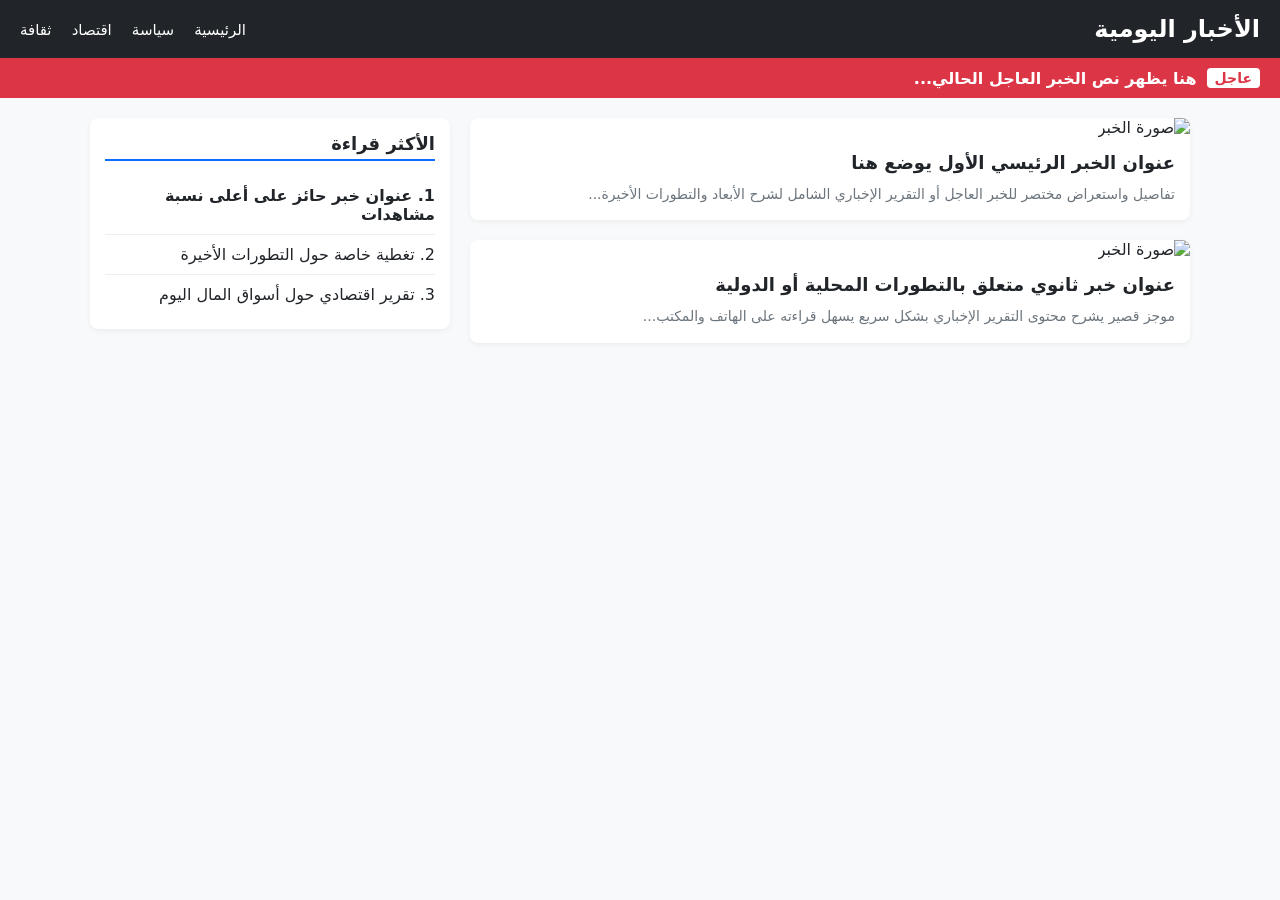
==== index.html @ fcaf2db1 "Create index.html for news platform layout This HTML file sets up a news platform with a responsive " ====
<!DOCTYPE html>
<html lang="ar" dir="rtl">
<head>
    <meta charset="UTF-8">
    <meta name="viewport" content="width=device-width, initial-scale=1.0">
    <title>منصة الأخبار العامة</title>
    <style>
        :root {
            --main-color: #0d6efd;
            --dark-color: #212529;
            --bg-color: #f8f9fa;
            --card-bg: #ffffff;
            --urgent-color: #dc3545;
        }

        body {
            font-family: system-ui, -apple-system, sans-serif;
            background-color: var(--bg-color);
            margin: 0;
            padding: 0;
            color: var(--dark-color);
        }

        /* الهيدر وشريط الملاحة */
        header {
            background-color: var(--dark-color);
            color: white;
            padding: 15px 20px;
            display: flex;
            justify-content: space-between;
            align-items: center;
        }

        header h1 {
            margin: 0;
            font-size: 24px;
        }

        nav a {
            color: white;
            text-decoration: none;
            margin-right: 15px;
            font-size: 15px;
        }

        /* شريط العاجل */
        .ticker {
            background-color: var(--urgent-color);
            color: white;
            padding: 10px 20px;
            font-weight: bold;
            display: flex;
            align-items: center;
        }

        .ticker span {
            background: white;
            color: var(--urgent-color);
            padding: 2px 8px;
            border-radius: 4px;
            margin-left: 10px;
            font-size: 14px;
        }

        /* الحاوية الرئيسية */
        .container {
            max-width: 1100px;
            margin: 20px auto;
            padding: 0 15px;
            display: grid;
            grid-template-columns: 2fr 1fr;
            gap: 20px;
        }

        /* شبكة الأخبار */
        .main-news {
            display: grid;
            gap: 20px;
        }

        .news-card {
            background: var(--card-bg);
            border-radius: 8px;
            overflow: hidden;
            box-shadow: 0 2px 5px rgba(0,0,0,0.05);
        }

        .news-card img {
            width: 100%;
            height: 200px;
            object-fit: cover;
        }

        .news-content {
            padding: 15px;
        }

        .news-content h3 {
            margin: 0 0 10px 0;
            font-size: 18px;
        }

        .news-content p {
            margin: 0;
            color: #6c757d;
            font-size: 14px;
            line-height: 1.6;
        }

        /* الشريط الجانبي */
        .sidebar {
            background: var(--card-bg);
            padding: 15px;
            border-radius: 8px;
            box-shadow: 0 2px 5px rgba(0,0,0,0.05);
            height: fit-content;
        }

        .sidebar h2 {
            font-size: 18px;
            border-bottom: 2px solid var(--main-color);
            padding-bottom: 5px;
            margin-top: 0;
        }

        .sidebar-item {
            padding: 10px 0;
            border-bottom: 1px solid #eee;
        }

        .sidebar-item:last-child {
            border-bottom: none;
        }

        /* التجاوب مع الهواتف */
        @media (max-width: 768px) {
            .container {
                grid-template-columns: 1fr;
            }
        }
    </style>
</head>
<body>

    <header>
        <h1>الأخبار اليومية</h1>
        <nav>
            <a href="#">الرئيسية</a>
            <a href="#">سياسة</a>
            <a href="#">اقتصاد</a>
            <a href="#">ثقافة</a>
        </nav>
    </header>

    <div class="ticker">
        <span>عاجل</span>
        <div>هنا يظهر نص الخبر العاجل الحالي...</div>
    </div>

    <div class="container">
        <!-- قسم الأخبار الرئيسية -->
        <main class="main-news">
            <article class="news-card">
                <img src="https://via.placeholder.com/600x300" alt="صورة الخبر">
                <div class="news-content">
                    <h3>عنوان الخبر الرئيسي الأول يوضع هنا</h3>
                    <p>تفاصيل واستعراض مختصر للخبر العاجل أو التقرير الإخباري الشامل لشرح الأبعاد والتطورات الأخيرة...</p>
                </div>
            </article>

            <article class="news-card">
                <img src="https://via.placeholder.com/600x300" alt="صورة الخبر">
                <div class="news-content">
                    <h3>عنوان خبر ثانوي متعلق بالتطورات المحلية أو الدولية</h3>
                    <p>موجز قصير يشرح محتوى التقرير الإخباري بشكل سريع يسهل قراءته على الهاتف والمكتب...</p>
                </div>
            </article>
        </main>

        <!-- الشريط الجانبي (الأكثر قراءة / آخر الأخبار) -->
        <aside class="sidebar">
            <h2>الأكثر قراءة</h2>
            <div class="sidebar-item">
                <a href="#" style="text-decoration:none; color:inherit; font-weight:bold;">1. عنوان خبر حائز على أعلى نسبة مشاهدات</a>
            </div>
            <div class="sidebar-item">
                <a href="#" style="text-decoration:none; color:inherit;">2. تغطية خاصة حول التطورات الأخيرة</a>
            </div>
            <div class="sidebar-item">
                <a href="#" style="text-decoration:none; color:inherit;">3. تقرير اقتصادي حول أسواق المال اليوم</a>
            </div>
        </aside>
    </div>

</body>
</html>
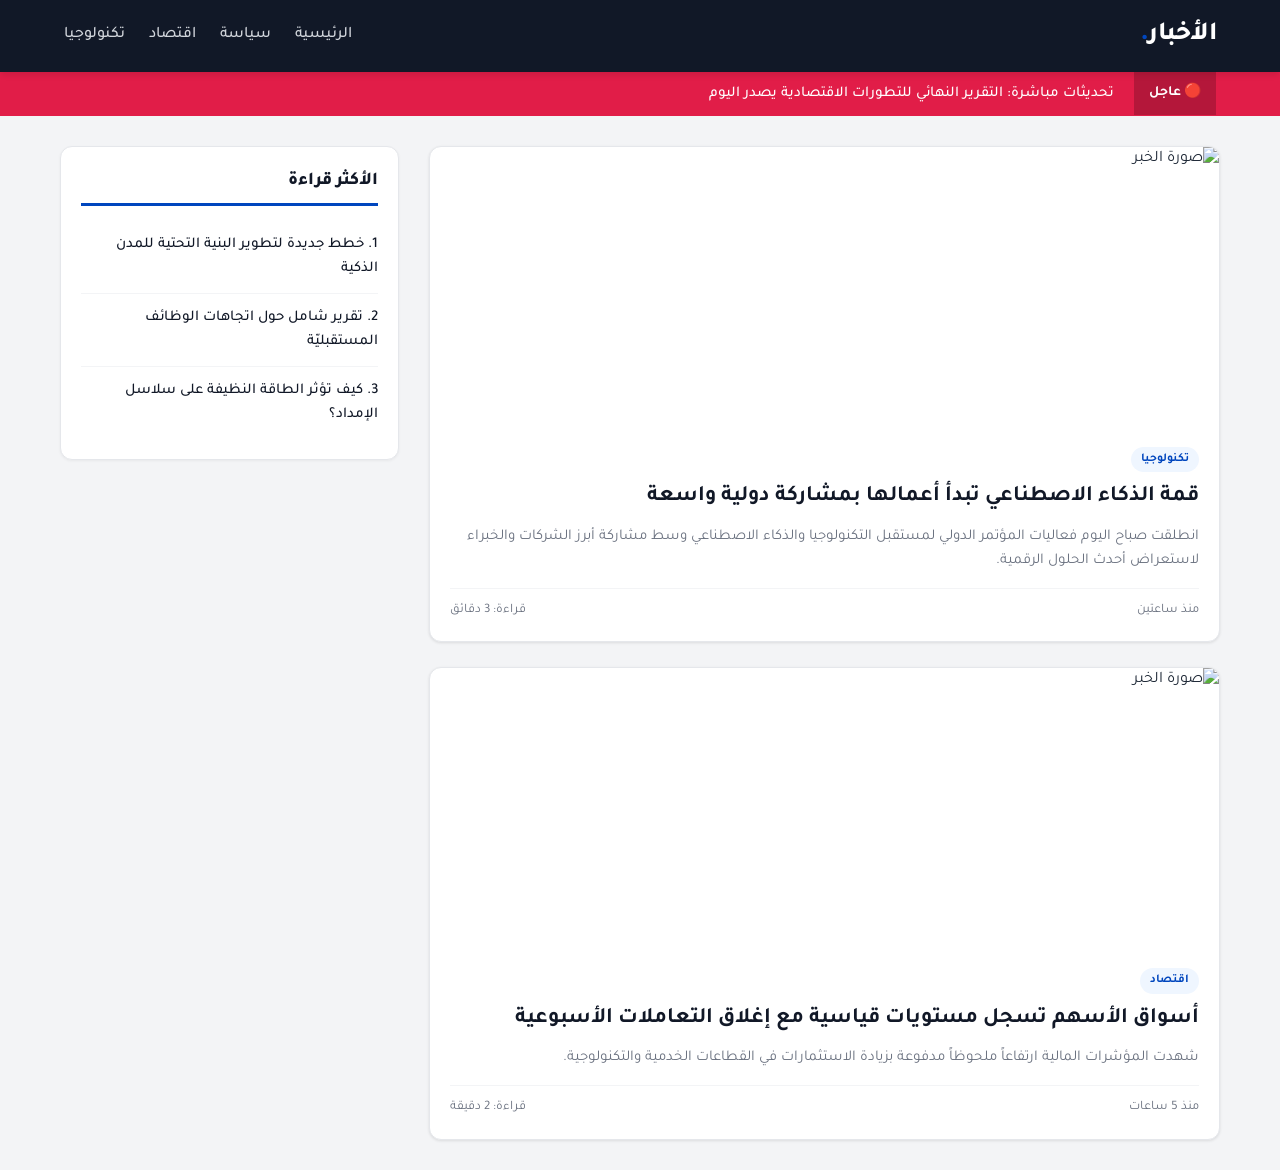
==== commit 356c1b50: "Revamp index.html with new styles and layout Updated styles and structure for improved layout and re" ====
--- a/index.html
+++ b/index.html
@@ -4,138 +4,254 @@
     <meta charset="UTF-8">
     <meta name="viewport" content="width=device-width, initial-scale=1.0">
     <title>منصة الأخبار العامة</title>
+    <!-- ربط خط Tajawal المخصص للمواقع الإخبارية -->
+    <link rel="preconnect" href="https://fonts.googleapis.com">
+    <link rel="preconnect" href="https://fonts.gstatic.com" crossorigin>
+    <link href="https://fonts.googleapis.com/css2?family=Tajawal:wght@400;500;700;800&display=swap" rel="stylesheet">
+    
     <style>
         :root {
-            --main-color: #0d6efd;
-            --dark-color: #212529;
-            --bg-color: #f8f9fa;
+            --primary-color: #0046be;
+            --dark-color: #111827;
+            --light-bg: #f3f4f6;
             --card-bg: #ffffff;
-            --urgent-color: #dc3545;
+            --urgent-color: #e11d48;
+            --text-color: #1f2937;
+            --text-muted: #6b7280;
+        }
+
+        * {
+            box-sizing: border-box;
+            transition: all 0.2s ease-in-out;
         }
 
         body {
-            font-family: system-ui, -apple-system, sans-serif;
-            background-color: var(--bg-color);
+            font-family: 'Tajawal', sans-serif;
+            background-color: var(--light-bg);
             margin: 0;
             padding: 0;
-            color: var(--dark-color);
+            color: var(--text-color);
+            line-height: 1.6;
         }
 
         /* الهيدر وشريط الملاحة */
         header {
             background-color: var(--dark-color);
             color: white;
-            padding: 15px 20px;
+            padding: 15px 5%;
             display: flex;
             justify-content: space-between;
             align-items: center;
-        }
-
-        header h1 {
+            box-shadow: 0 4px 6px -1px rgba(0, 0, 0, 0.1);
+            position: sticky;
+            top: 0;
+            z-index: 100;
+        }
+
+        .brand h1 {
             margin: 0;
-            font-size: 24px;
+            font-size: 26px;
+            font-weight: 800;
+            letter-spacing: -0.5px;
+            color: white;
+        }
+
+        .brand h1 span {
+            color: var(--primary-color);
         }
 
         nav a {
+            color: #d1d5db;
+            text-decoration: none;
+            margin-right: 20px;
+            font-weight: 500;
+            font-size: 16px;
+        }
+
+        nav a:hover {
             color: white;
-            text-decoration: none;
-            margin-right: 15px;
-            font-size: 15px;
-        }
-
-        /* شريط العاجل */
-        .ticker {
+        }
+
+        /* شريط العاجل المتحرك */
+        .ticker-wrapper {
             background-color: var(--urgent-color);
             color: white;
+            display: flex;
+            align-items: center;
+            padding: 0 5%;
+            font-weight: 700;
+            overflow: hidden;
+        }
+
+        .ticker-title {
+            background: rgba(0, 0, 0, 0.2);
+            padding: 10px 15px;
+            white-space: nowrap;
+            font-size: 14px;
+            display: flex;
+            align-items: center;
+            gap: 8px;
+        }
+
+        .ticker-text {
             padding: 10px 20px;
-            font-weight: bold;
-            display: flex;
-            align-items: center;
-        }
-
-        .ticker span {
-            background: white;
-            color: var(--urgent-color);
-            padding: 2px 8px;
-            border-radius: 4px;
-            margin-left: 10px;
-            font-size: 14px;
+            white-space: nowrap;
+            overflow: hidden;
+            text-overflow: ellipsis;
+            font-weight: 500;
+            font-size: 15px;
         }
 
         /* الحاوية الرئيسية */
         .container {
-            max-width: 1100px;
-            margin: 20px auto;
-            padding: 0 15px;
+            max-width: 1200px;
+            margin: 30px auto;
+            padding: 0 20px;
             display: grid;
-            grid-template-columns: 2fr 1fr;
-            gap: 20px;
+            grid-template-columns: 2.8fr 1.2fr;
+            gap: 30px;
         }
 
         /* شبكة الأخبار */
         .main-news {
             display: grid;
-            gap: 20px;
+            gap: 25px;
         }
 
         .news-card {
             background: var(--card-bg);
-            border-radius: 8px;
+            border-radius: 12px;
             overflow: hidden;
-            box-shadow: 0 2px 5px rgba(0,0,0,0.05);
+            box-shadow: 0 1px 3px rgba(0, 0, 0, 0.1);
+            border: 1px solid #e5e7eb;
+            display: flex;
+            flex-direction: column;
+        }
+
+        .news-card:hover {
+            transform: translateY(-3px);
+            box-shadow: 0 10px 15px -3px rgba(0, 0, 0, 0.1);
         }
 
         .news-card img {
             width: 100%;
-            height: 200px;
+            height: 280px;
             object-fit: cover;
         }
 
         .news-content {
-            padding: 15px;
-        }
-
-        .news-content h3 {
-            margin: 0 0 10px 0;
-            font-size: 18px;
+            padding: 20px;
+        }
+
+        .category-tag {
+            display: inline-block;
+            background-color: #eff6ff;
+            color: var(--primary-color);
+            font-size: 12px;
+            font-weight: 700;
+            padding: 3px 10px;
+            border-radius: 20px;
+            margin-bottom: 10px;
+        }
+
+        .news-content h2 {
+            margin: 0 0 12px 0;
+            font-size: 22px;
+            font-weight: 700;
+            color: var(--dark-color);
+            line-height: 1.4;
         }
 
         .news-content p {
-            margin: 0;
-            color: #6c757d;
-            font-size: 14px;
-            line-height: 1.6;
+            margin: 0 0 15px 0;
+            color: var(--text-muted);
+            font-size: 15px;
+        }
+
+        .news-meta {
+            display: flex;
+            justify-content: space-between;
+            align-items: center;
+            border-top: 1px solid #f3f4f6;
+            padding-top: 12px;
+            font-size: 13px;
+            color: var(--text-muted);
         }
 
         /* الشريط الجانبي */
         .sidebar {
+            display: flex;
+            flex-direction: column;
+            gap: 25px;
+        }
+
+        .widget {
             background: var(--card-bg);
-            padding: 15px;
-            border-radius: 8px;
-            box-shadow: 0 2px 5px rgba(0,0,0,0.05);
-            height: fit-content;
-        }
-
-        .sidebar h2 {
+            padding: 20px;
+            border-radius: 12px;
+            border: 1px solid #e5e7eb;
+            box-shadow: 0 1px 3px rgba(0, 0, 0, 0.05);
+        }
+
+        .widget-title {
             font-size: 18px;
-            border-bottom: 2px solid var(--main-color);
-            padding-bottom: 5px;
+            font-weight: 800;
             margin-top: 0;
+            margin-bottom: 15px;
+            padding-bottom: 8px;
+            border-bottom: 3px solid var(--primary-color);
+            color: var(--dark-color);
+        }
+
+        .sidebar-list {
+            list-style: none;
+            padding: 0;
+            margin: 0;
         }
 
         .sidebar-item {
-            padding: 10px 0;
-            border-bottom: 1px solid #eee;
+            padding: 12px 0;
+            border-bottom: 1px solid #f3f4f6;
         }
 
         .sidebar-item:last-child {
             border-bottom: none;
         }
 
-        /* التجاوب مع الهواتف */
-        @media (max-width: 768px) {
+        .sidebar-item a {
+            text-decoration: none;
+            color: var(--dark-color);
+            font-weight: 500;
+            font-size: 15px;
+            display: block;
+        }
+
+        .sidebar-item a:hover {
+            color: var(--primary-color);
+        }
+
+        /* التجاوب مع الهواتف الذكية */
+        @media (max-width: 868px) {
             .container {
                 grid-template-columns: 1fr;
+            }
+
+            header {
+                flex-direction: column;
+                gap: 12px;
+            }
+
+            nav {
+                display: flex;
+                gap: 10px;
+            }
+
+            nav a {
+                margin: 0;
+            }
+
+            .news-card img {
+                height: 200px;
             }
         }
     </style>
@@ -143,51 +259,67 @@
 <body>
 
     <header>
-        <h1>الأخبار اليومية</h1>
+        <div class="brand">
+            <h1>الأخبار<span>.</span></h1>
+        </div>
         <nav>
             <a href="#">الرئيسية</a>
             <a href="#">سياسة</a>
             <a href="#">اقتصاد</a>
-            <a href="#">ثقافة</a>
+            <a href="#">تكنولوجيا</a>
         </nav>
     </header>
 
-    <div class="ticker">
-        <span>عاجل</span>
-        <div>هنا يظهر نص الخبر العاجل الحالي...</div>
+    <div class="ticker-wrapper">
+        <div class="ticker-title">🔴 عاجل</div>
+        <div class="ticker-text">تحديثات مباشرة: التقرير النهائي للتطورات الاقتصادية يصدر اليوم</div>
     </div>
 
     <div class="container">
         <!-- قسم الأخبار الرئيسية -->
         <main class="main-news">
             <article class="news-card">
-                <img src="https://via.placeholder.com/600x300" alt="صورة الخبر">
+                <img src="https://images.unsplash.com/photo-1504711434969-e33886168f5c?auto=format&fit=crop&w=800&q=80" alt="صورة الخبر">
                 <div class="news-content">
-                    <h3>عنوان الخبر الرئيسي الأول يوضع هنا</h3>
-                    <p>تفاصيل واستعراض مختصر للخبر العاجل أو التقرير الإخباري الشامل لشرح الأبعاد والتطورات الأخيرة...</p>
+                    <span class="category-tag">تكنولوجيا</span>
+                    <h2>قمة الذكاء الاصطناعي تبدأ أعمالها بمشاركة دولية واسعة</h2>
+                    <p>انطلقت صباح اليوم فعاليات المؤتمر الدولي لمستقبل التكنولوجيا والذكاء الاصطناعي وسط مشاركة أبرز الشركات والخبراء لاستعراض أحدث الحلول الرقمية.</p>
+                    <div class="news-meta">
+                        <span>منذ ساعتين</span>
+                        <span>قراءة: 3 دقائق</span>
+                    </div>
                 </div>
             </article>
 
             <article class="news-card">
-                <img src="https://via.placeholder.com/600x300" alt="صورة الخبر">
+                <img src="https://images.unsplash.com/photo-1486406146926-c627a92ad1ab?auto=format&fit=crop&w=800&q=80" alt="صورة الخبر">
                 <div class="news-content">
-                    <h3>عنوان خبر ثانوي متعلق بالتطورات المحلية أو الدولية</h3>
-                    <p>موجز قصير يشرح محتوى التقرير الإخباري بشكل سريع يسهل قراءته على الهاتف والمكتب...</p>
+                    <span class="category-tag">اقتصاد</span>
+                    <h2>أسواق الأسهم تسجل مستويات قياسية مع إغلاق التعاملات الأسبوعية</h2>
+                    <p>شهدت المؤشرات المالية ارتفاعاً ملحوظاً مدفوعة بزيادة الاستثمارات في القطاعات الخدمية والتكنولوجية.</p>
+                    <div class="news-meta">
+                        <span>منذ 5 ساعات</span>
+                        <span>قراءة: 2 دقيقة</span>
+                    </div>
                 </div>
             </article>
         </main>
 
-        <!-- الشريط الجانبي (الأكثر قراءة / آخر الأخبار) -->
+        <!-- الشريط الجانبي -->
         <aside class="sidebar">
-            <h2>الأكثر قراءة</h2>
-            <div class="sidebar-item">
-                <a href="#" style="text-decoration:none; color:inherit; font-weight:bold;">1. عنوان خبر حائز على أعلى نسبة مشاهدات</a>
-            </div>
-            <div class="sidebar-item">
-                <a href="#" style="text-decoration:none; color:inherit;">2. تغطية خاصة حول التطورات الأخيرة</a>
-            </div>
-            <div class="sidebar-item">
-                <a href="#" style="text-decoration:none; color:inherit;">3. تقرير اقتصادي حول أسواق المال اليوم</a>
+            <div class="widget">
+                <h3 class="widget-title">الأكثر قراءة</h3>
+                <ul class="sidebar-list">
+                    <li class="sidebar-item">
+                        <a href="#">1. خطط جديدة لتطوير البنية التحتية للمدن الذكية</a>
+                    </li>
+                    <li class="sidebar-item">
+                        <a href="#">2. تقرير شامل حول اتجاهات الوظائف المستقبليّة</a>
+                    </li>
+                    <li class="sidebar-item">
+                        <a href="#">3. كيف تؤثر الطاقة النظيفة على سلاسل الإمداد؟</a>
+                    </li>
+                </ul>
             </div>
         </aside>
     </div>
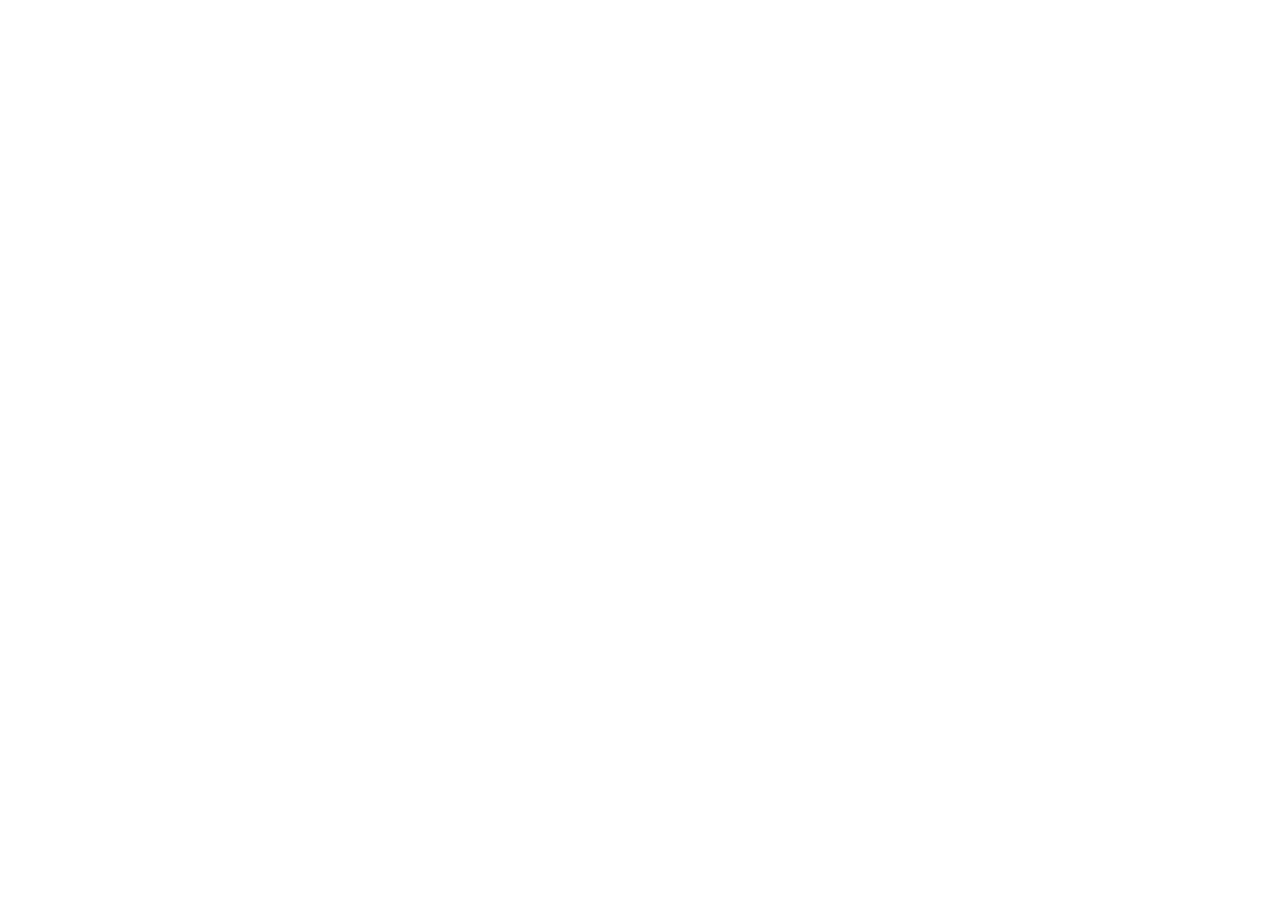
==== commit bbbc957d: "Modify index.html with new meta and script tags Updated meta tags and added scripts for Netlify Iden" ====
--- a/index.html
+++ b/index.html
@@ -1,328 +1,14 @@
 <!DOCTYPE html>
 <html lang="ar" dir="rtl">
 <head>
-    <meta charset="UTF-8">
-    <meta name="viewport" content="width=device-width, initial-scale=1.0">
-    <title>منصة الأخبار العامة</title>
-    <!-- ربط خط Tajawal المخصص للمواقع الإخبارية -->
-    <link rel="preconnect" href="https://fonts.googleapis.com">
-    <link rel="preconnect" href="https://fonts.gstatic.com" crossorigin>
-    <link href="https://fonts.googleapis.com/css2?family=Tajawal:wght@400;500;700;800&display=swap" rel="stylesheet">
-    
-    <style>
-        :root {
-            --primary-color: #0046be;
-            --dark-color: #111827;
-            --light-bg: #f3f4f6;
-            --card-bg: #ffffff;
-            --urgent-color: #e11d48;
-            --text-color: #1f2937;
-            --text-muted: #6b7280;
-        }
-
-        * {
-            box-sizing: border-box;
-            transition: all 0.2s ease-in-out;
-        }
-
-        body {
-            font-family: 'Tajawal', sans-serif;
-            background-color: var(--light-bg);
-            margin: 0;
-            padding: 0;
-            color: var(--text-color);
-            line-height: 1.6;
-        }
-
-        /* الهيدر وشريط الملاحة */
-        header {
-            background-color: var(--dark-color);
-            color: white;
-            padding: 15px 5%;
-            display: flex;
-            justify-content: space-between;
-            align-items: center;
-            box-shadow: 0 4px 6px -1px rgba(0, 0, 0, 0.1);
-            position: sticky;
-            top: 0;
-            z-index: 100;
-        }
-
-        .brand h1 {
-            margin: 0;
-            font-size: 26px;
-            font-weight: 800;
-            letter-spacing: -0.5px;
-            color: white;
-        }
-
-        .brand h1 span {
-            color: var(--primary-color);
-        }
-
-        nav a {
-            color: #d1d5db;
-            text-decoration: none;
-            margin-right: 20px;
-            font-weight: 500;
-            font-size: 16px;
-        }
-
-        nav a:hover {
-            color: white;
-        }
-
-        /* شريط العاجل المتحرك */
-        .ticker-wrapper {
-            background-color: var(--urgent-color);
-            color: white;
-            display: flex;
-            align-items: center;
-            padding: 0 5%;
-            font-weight: 700;
-            overflow: hidden;
-        }
-
-        .ticker-title {
-            background: rgba(0, 0, 0, 0.2);
-            padding: 10px 15px;
-            white-space: nowrap;
-            font-size: 14px;
-            display: flex;
-            align-items: center;
-            gap: 8px;
-        }
-
-        .ticker-text {
-            padding: 10px 20px;
-            white-space: nowrap;
-            overflow: hidden;
-            text-overflow: ellipsis;
-            font-weight: 500;
-            font-size: 15px;
-        }
-
-        /* الحاوية الرئيسية */
-        .container {
-            max-width: 1200px;
-            margin: 30px auto;
-            padding: 0 20px;
-            display: grid;
-            grid-template-columns: 2.8fr 1.2fr;
-            gap: 30px;
-        }
-
-        /* شبكة الأخبار */
-        .main-news {
-            display: grid;
-            gap: 25px;
-        }
-
-        .news-card {
-            background: var(--card-bg);
-            border-radius: 12px;
-            overflow: hidden;
-            box-shadow: 0 1px 3px rgba(0, 0, 0, 0.1);
-            border: 1px solid #e5e7eb;
-            display: flex;
-            flex-direction: column;
-        }
-
-        .news-card:hover {
-            transform: translateY(-3px);
-            box-shadow: 0 10px 15px -3px rgba(0, 0, 0, 0.1);
-        }
-
-        .news-card img {
-            width: 100%;
-            height: 280px;
-            object-fit: cover;
-        }
-
-        .news-content {
-            padding: 20px;
-        }
-
-        .category-tag {
-            display: inline-block;
-            background-color: #eff6ff;
-            color: var(--primary-color);
-            font-size: 12px;
-            font-weight: 700;
-            padding: 3px 10px;
-            border-radius: 20px;
-            margin-bottom: 10px;
-        }
-
-        .news-content h2 {
-            margin: 0 0 12px 0;
-            font-size: 22px;
-            font-weight: 700;
-            color: var(--dark-color);
-            line-height: 1.4;
-        }
-
-        .news-content p {
-            margin: 0 0 15px 0;
-            color: var(--text-muted);
-            font-size: 15px;
-        }
-
-        .news-meta {
-            display: flex;
-            justify-content: space-between;
-            align-items: center;
-            border-top: 1px solid #f3f4f6;
-            padding-top: 12px;
-            font-size: 13px;
-            color: var(--text-muted);
-        }
-
-        /* الشريط الجانبي */
-        .sidebar {
-            display: flex;
-            flex-direction: column;
-            gap: 25px;
-        }
-
-        .widget {
-            background: var(--card-bg);
-            padding: 20px;
-            border-radius: 12px;
-            border: 1px solid #e5e7eb;
-            box-shadow: 0 1px 3px rgba(0, 0, 0, 0.05);
-        }
-
-        .widget-title {
-            font-size: 18px;
-            font-weight: 800;
-            margin-top: 0;
-            margin-bottom: 15px;
-            padding-bottom: 8px;
-            border-bottom: 3px solid var(--primary-color);
-            color: var(--dark-color);
-        }
-
-        .sidebar-list {
-            list-style: none;
-            padding: 0;
-            margin: 0;
-        }
-
-        .sidebar-item {
-            padding: 12px 0;
-            border-bottom: 1px solid #f3f4f6;
-        }
-
-        .sidebar-item:last-child {
-            border-bottom: none;
-        }
-
-        .sidebar-item a {
-            text-decoration: none;
-            color: var(--dark-color);
-            font-weight: 500;
-            font-size: 15px;
-            display: block;
-        }
-
-        .sidebar-item a:hover {
-            color: var(--primary-color);
-        }
-
-        /* التجاوب مع الهواتف الذكية */
-        @media (max-width: 868px) {
-            .container {
-                grid-template-columns: 1fr;
-            }
-
-            header {
-                flex-direction: column;
-                gap: 12px;
-            }
-
-            nav {
-                display: flex;
-                gap: 10px;
-            }
-
-            nav a {
-                margin: 0;
-            }
-
-            .news-card img {
-                height: 200px;
-            }
-        }
-    </style>
+  <meta charset="utf-8" />
+  <meta name="viewport" content="width=device-width, initial-scale=1.0" />
+  <title>لوحة التحكم | الأخبار</title>
+  <!-- مكتبة Netlify Identity للمصادقة -->
+  <script src="https://identity.netlify.com/v1/netlify-identity-widget.js"></script>
 </head>
 <body>
-
-    <header>
-        <div class="brand">
-            <h1>الأخبار<span>.</span></h1>
-        </div>
-        <nav>
-            <a href="#">الرئيسية</a>
-            <a href="#">سياسة</a>
-            <a href="#">اقتصاد</a>
-            <a href="#">تكنولوجيا</a>
-        </nav>
-    </header>
-
-    <div class="ticker-wrapper">
-        <div class="ticker-title">🔴 عاجل</div>
-        <div class="ticker-text">تحديثات مباشرة: التقرير النهائي للتطورات الاقتصادية يصدر اليوم</div>
-    </div>
-
-    <div class="container">
-        <!-- قسم الأخبار الرئيسية -->
-        <main class="main-news">
-            <article class="news-card">
-                <img src="https://images.unsplash.com/photo-1504711434969-e33886168f5c?auto=format&fit=crop&w=800&q=80" alt="صورة الخبر">
-                <div class="news-content">
-                    <span class="category-tag">تكنولوجيا</span>
-                    <h2>قمة الذكاء الاصطناعي تبدأ أعمالها بمشاركة دولية واسعة</h2>
-                    <p>انطلقت صباح اليوم فعاليات المؤتمر الدولي لمستقبل التكنولوجيا والذكاء الاصطناعي وسط مشاركة أبرز الشركات والخبراء لاستعراض أحدث الحلول الرقمية.</p>
-                    <div class="news-meta">
-                        <span>منذ ساعتين</span>
-                        <span>قراءة: 3 دقائق</span>
-                    </div>
-                </div>
-            </article>
-
-            <article class="news-card">
-                <img src="https://images.unsplash.com/photo-1486406146926-c627a92ad1ab?auto=format&fit=crop&w=800&q=80" alt="صورة الخبر">
-                <div class="news-content">
-                    <span class="category-tag">اقتصاد</span>
-                    <h2>أسواق الأسهم تسجل مستويات قياسية مع إغلاق التعاملات الأسبوعية</h2>
-                    <p>شهدت المؤشرات المالية ارتفاعاً ملحوظاً مدفوعة بزيادة الاستثمارات في القطاعات الخدمية والتكنولوجية.</p>
-                    <div class="news-meta">
-                        <span>منذ 5 ساعات</span>
-                        <span>قراءة: 2 دقيقة</span>
-                    </div>
-                </div>
-            </article>
-        </main>
-
-        <!-- الشريط الجانبي -->
-        <aside class="sidebar">
-            <div class="widget">
-                <h3 class="widget-title">الأكثر قراءة</h3>
-                <ul class="sidebar-list">
-                    <li class="sidebar-item">
-                        <a href="#">1. خطط جديدة لتطوير البنية التحتية للمدن الذكية</a>
-                    </li>
-                    <li class="sidebar-item">
-                        <a href="#">2. تقرير شامل حول اتجاهات الوظائف المستقبليّة</a>
-                    </li>
-                    <li class="sidebar-item">
-                        <a href="#">3. كيف تؤثر الطاقة النظيفة على سلاسل الإمداد؟</a>
-                    </li>
-                </ul>
-            </div>
-        </aside>
-    </div>
-
+  <!-- مكتبة Decap CMS المستقرة -->
+  <script src="https://unpkg.com/decap-cms@^3.0.0/dist/decap-cms.js"></script>
 </body>
 </html>
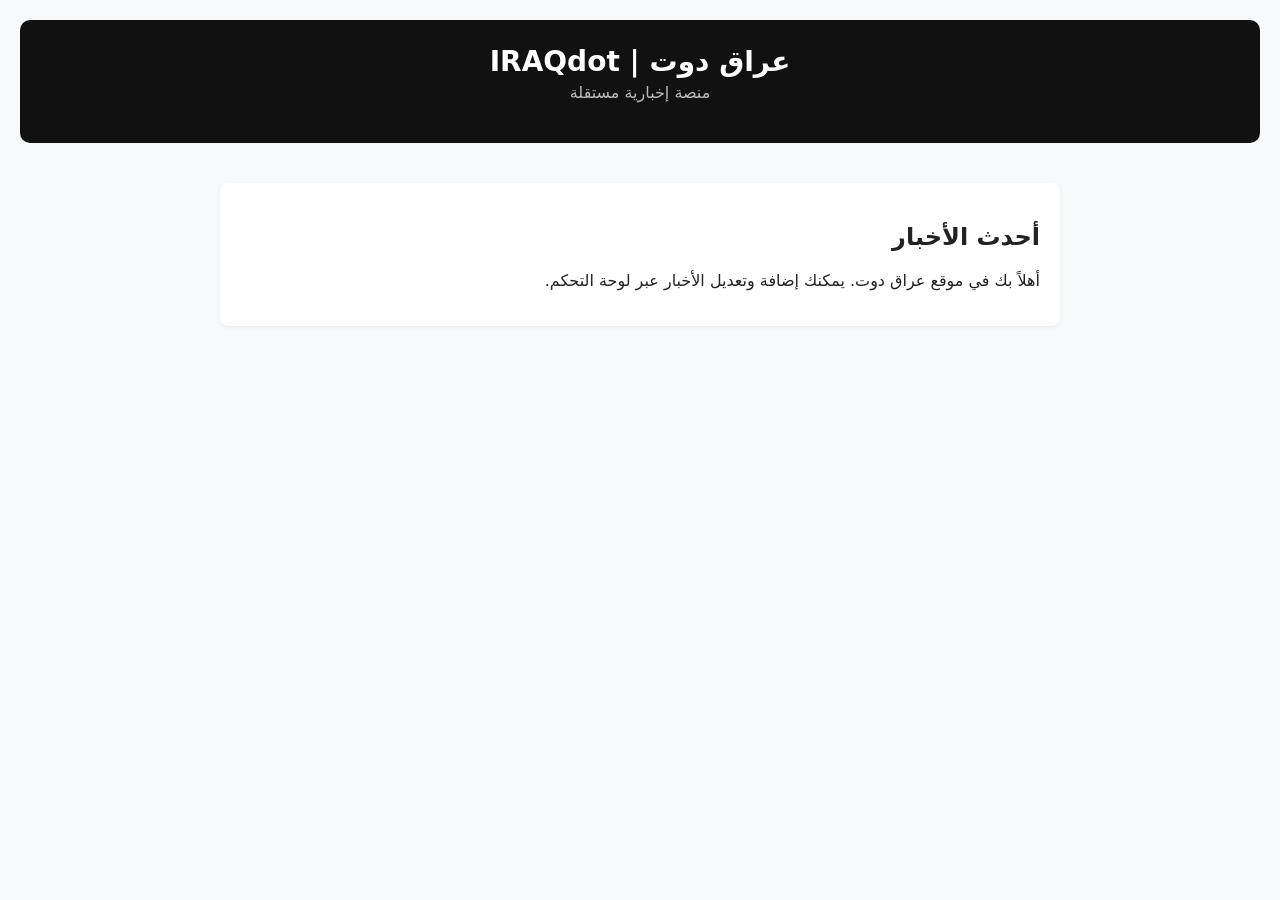
==== commit 4543f409: "Revise index.html with new title and styles Updated the HTML structure and styles for the index page" ====
--- a/index.html
+++ b/index.html
@@ -1,14 +1,28 @@
 <!DOCTYPE html>
 <html lang="ar" dir="rtl">
 <head>
-  <meta charset="utf-8" />
-  <meta name="viewport" content="width=device-width, initial-scale=1.0" />
-  <title>لوحة التحكم | الأخبار</title>
-  <!-- مكتبة Netlify Identity للمصادقة -->
-  <script src="https://identity.netlify.com/v1/netlify-identity-widget.js"></script>
+  <meta charset="UTF-8">
+  <meta name="viewport" content="width=device-width, initial-scale=1.0">
+  <title>عراق دوت | IRAQdot</title>
+  <style>
+    body { font-family: system-ui, sans-serif; margin: 0; padding: 20px; background: #f8f9fa; color: #222; }
+    header { background: #111; color: #fff; padding: 25px; border-radius: 10px; text-align: center; }
+    h1 { margin: 0; font-size: 28px; }
+    p.subtitle { margin-top: 5px; color: #bbb; }
+    .main-content { max-width: 800px; margin: 40px auto; background: #fff; padding: 20px; border-radius: 8px; box-shadow: 0 2px 5px rgba(0,0,0,0.05); }
+  </style>
 </head>
 <body>
-  <!-- مكتبة Decap CMS المستقرة -->
-  <script src="https://unpkg.com/decap-cms@^3.0.0/dist/decap-cms.js"></script>
+
+  <header>
+    <h1>عراق دوت | IRAQdot</h1>
+    <p class="subtitle">منصة إخبارية مستقلة</p>
+  </header>
+
+  <div class="main-content">
+    <h2>أحدث الأخبار</h2>
+    <p>أهلاً بك في موقع عراق دوت. يمكنك إضافة وتعديل الأخبار عبر لوحة التحكم.</p>
+  </div>
+
 </body>
 </html>
